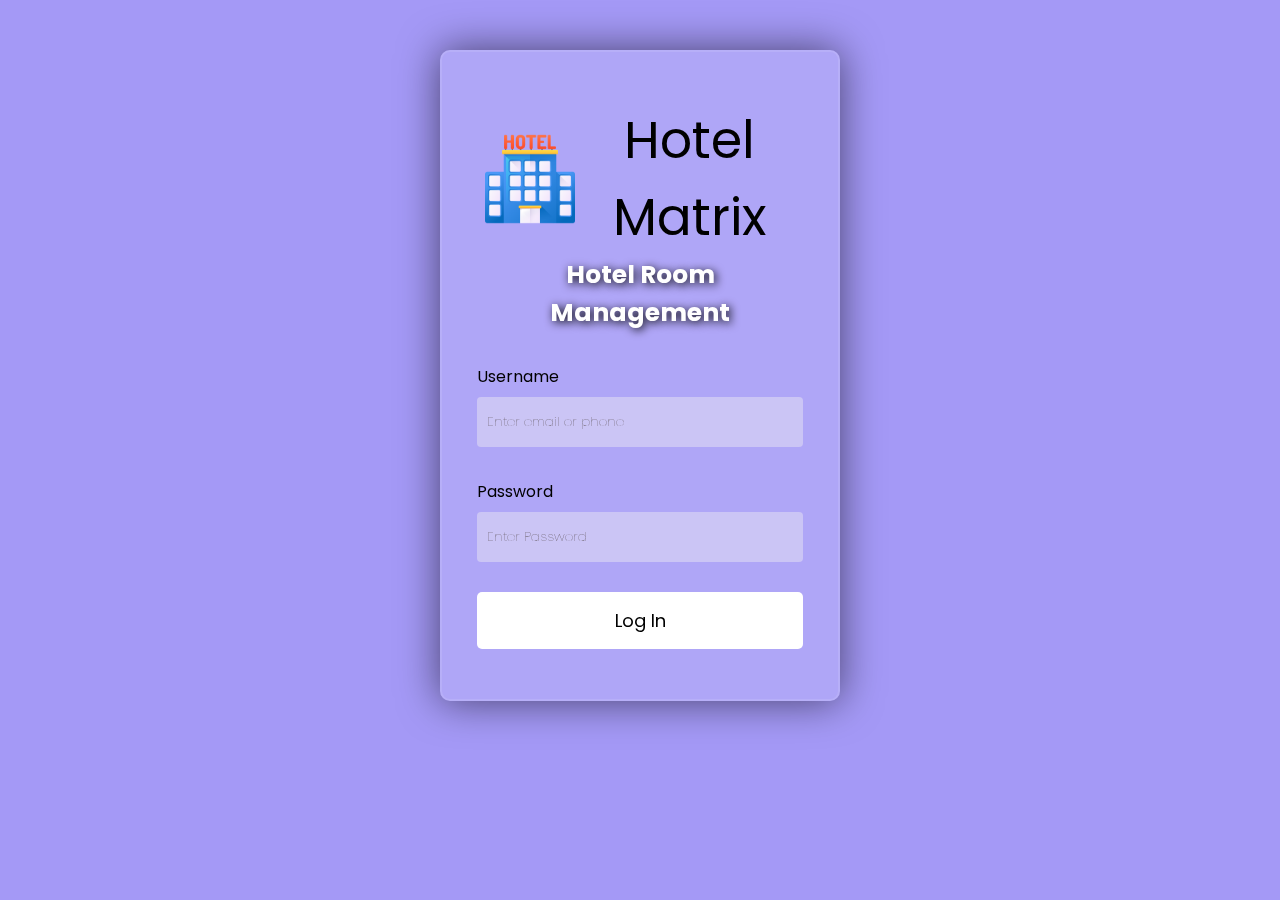
==== index.html @ 38f5377b "Add files via upload" ====
<!DOCTYPE html>
<html lang="en">

<head>
    <title>Login Form</title>
    <link href="https://fonts.googleapis.com/css2?family=Poppins:wght@300;500;600&display=swap" rel="stylesheet">
    <link rel="stylesheet" href="https://cdnjs.cloudflare.com/ajax/libs/font-awesome/5.15.4/css/all.min.css"
        integrity="sha512-Ty4nOIC2iF2xzB/OE7h+n7lDz4Op4fs+Fb/MZYO0pN1eqj//vPjaqUWBAnrc6YYG4lBe5hSS7pRrJFWNWepZg=="
        crossorigin="anonymous" referrerpolicy="no-referrer" />
    <link rel="stylesheet" href="login.css">
</head>

<body>

    <div class="form-container">
        <form id="loginForm" action="">
            <div style="align-items: center; justify-content: center; display: flex;"> &nbsp;&nbsp;
                <img src="hotel.png" alt="" style="width: 90px; height: 90px; ">
                <h2 style="color: #000;
            text-align: center;
            font-family: 'Poppins', sans-serif;
            font-size: 51px;
            font-style: normal;
            font-weight: 400;
            line-height: normal;">Hotel Matrix</h2>
            </div>
            <h3>Hotel Room Management</h3>
            <label for="username">Username</label>
            <input type="text" name="username" id="username" placeholder="Enter email or phone">

            <label for="password">Password</label>
            <div class="pass">
                <input type="password" class="pass" name="password" placeholder="Enter Password" id="password">
                <i id="show-hide" class="fa-solid fa-eye-slash"></i>
            </div>
            <button type="button" onclick="login()">Log In</button>
        </form>
    </div>
    <script>
        const showHide = document.getElementById('show-hide');
        var passwordInput = document.getElementById('password');

        showHide.addEventListener('click', function () {
            showHide.classList.toggle('show');

            if (showHide.classList.contains('show')) {
                showHide.classList.remove('fa-eye-slash');
                showHide.classList.add('fa-eye');
                passwordInput.setAttribute('type', 'text');
            } else {
                showHide.classList.add('fa-eye-slash');
                showHide.classList.remove('fa-eye');
                passwordInput.setAttribute('type', 'password');
            }
        });

        function login() {
            var username = document.getElementById('username').value;
            var password = passwordInput.value;

            if (username === "admin" && password === "admin") {
                window.location.href = "/home_page.html";
            } else {
                alert("Invalid username or password.");
            }
        }
    </script>
</body>

</html>
---- login.css ----
/* CSS of login page start from here */
* {
    padding: 0;
    margin: 0;
    box-sizing: border-box;
    font-family: 'Poppins', sans-serif;
}

body {
    background-color: #a499f6;

}

#home {
align-items: center;
text-align: center;
font-size: 50px;
padding-top: 20px;
/* padding-bottom: 20px; */
font-family: 'Gill Sans', 'Gill Sans MT', Calibri, 'Trebuchet MS', sans-serif;

}

.form-container {
    width: 100%;
    display: flex;
    padding: 50px 20px;
    justify-items: center;
}

form {
    display: block;
    margin: auto;
    width: 400px;
    background-color: rgba(255, 255, 255, 0.13);
    border-radius: 10px;
    backdrop-filter: blur(10px);
    border: 2px solid rgba(255, 255, 255, 0.1);
    box-shadow: 0 0 40px rgba(8, 7, 16, 0.6);
    padding: 50px 35px;
}

form h3 {
    font-size: 25px;
    text-align: center;
    color: #fff;
    text-shadow: 2px 2px 10px black;
}

label {
    display: block;
    margin-top: 2rem;
    font-size: 1rem;
}

input {
    outline: none;
    border: none;
    width: 100%;
    background-color: #f4f3f367;
    border-radius: 4px;
    padding: 15px 10px;
    margin-top: 8px;
    font-weight: 100;
}

input::placeholder {
    color: rgb(87, 79, 79);
}

.pass {
    position: relative;
}

.pass i {
    position: absolute;
    top: 50%;
    transform: translateY(-50%);
    cursor: pointer;
    right: 20px;
}

#show-hide {
    font-size: 1rem;
}

button {
    margin-top: 30px;
    width: 100%;
    background-color: #ffffff;
    padding: 15px 0;
    font-size: 18px;
    border-radius: 5px;
    cursor: pointer;
    border: none;
    transition: all 0.1s;
}

button:hover {
    transform: translate(-0.25rem, -0.25rem);
    box-shadow: 0.25rem 0.25rem #2a2a2c;
}


@media screen and (max-width: 462px) {
    form {
        width: 100%;
    }
}

/* CSS of login page ends here */

/* CSS of home page start from here */

.container {
    width: 100%;
    height: 100%;
    display: grid;
}


#current-date {
    display: flex;
    justify-content: center;
    padding: 20px;
    font-family: Istok Web;
}

#current-time {
    display: flex;
    justify-content: center;
    padding: 20px;
    font-family: Istok Web;
}


.time {
    width: 300px;
    height: 130px;
    color: #ffffff;
    background-color: #4C4A4A;
    ;
    font-size: x-large;
    grid-column-start: 1;
    grid-row-start: 1;
}

.menu {
    width: 300px;
    height: 618px;
    flex-shrink: 0;
    /* opacity: 0.5; */
    background: #D9D9D9;
    margin: 0px;
    grid-column-start: 1;
    grid-row-start: 2;
}

.main_content {
    width: 164.8vh;
    height: 100vh;
    flex-shrink: 0;
    /* opacity: 0.5; */
    /* background: #a41414; */
    grid-column-start: 2;
    grid-row-end: span 2;
}


#options{
    padding-top: 120px;
}

#options ul li{
    padding-left: 5px;
}

#icons {
    width: 40px;
    height: 40px;
    flex-shrink: 0;
    
}

hr{
    width: 300px;
    height: 1.5px;
}

li{
    
    list-style: none;
    /* padding-left: 50px; */
    padding-top: 20px;
    padding-bottom: 20px;
    display: flex;
    justify-content: space-evenly;
    align-items: center;
    font-family: sans-serif;
}

a{
    text-decoration: none;
    text-align: center;
    color: black;
}

#help{
    padding-top: 125px;
    text-align: center;
}

#since{
    display: flex;
    justify-content: space-around;
    padding-top: 10px;
    padding-bottom: 30px;
}

.home_info{
    color: #000;
text-align: center;
font-family: Istok Web;
font-size: 37px;
font-style: normal;
font-weight: 400;
line-height: normal;
}

#project_info{
    display: flex;
    justify-content: center;
    padding-top: 220px;
    text-decoration: underline;
}

/* end of login page */
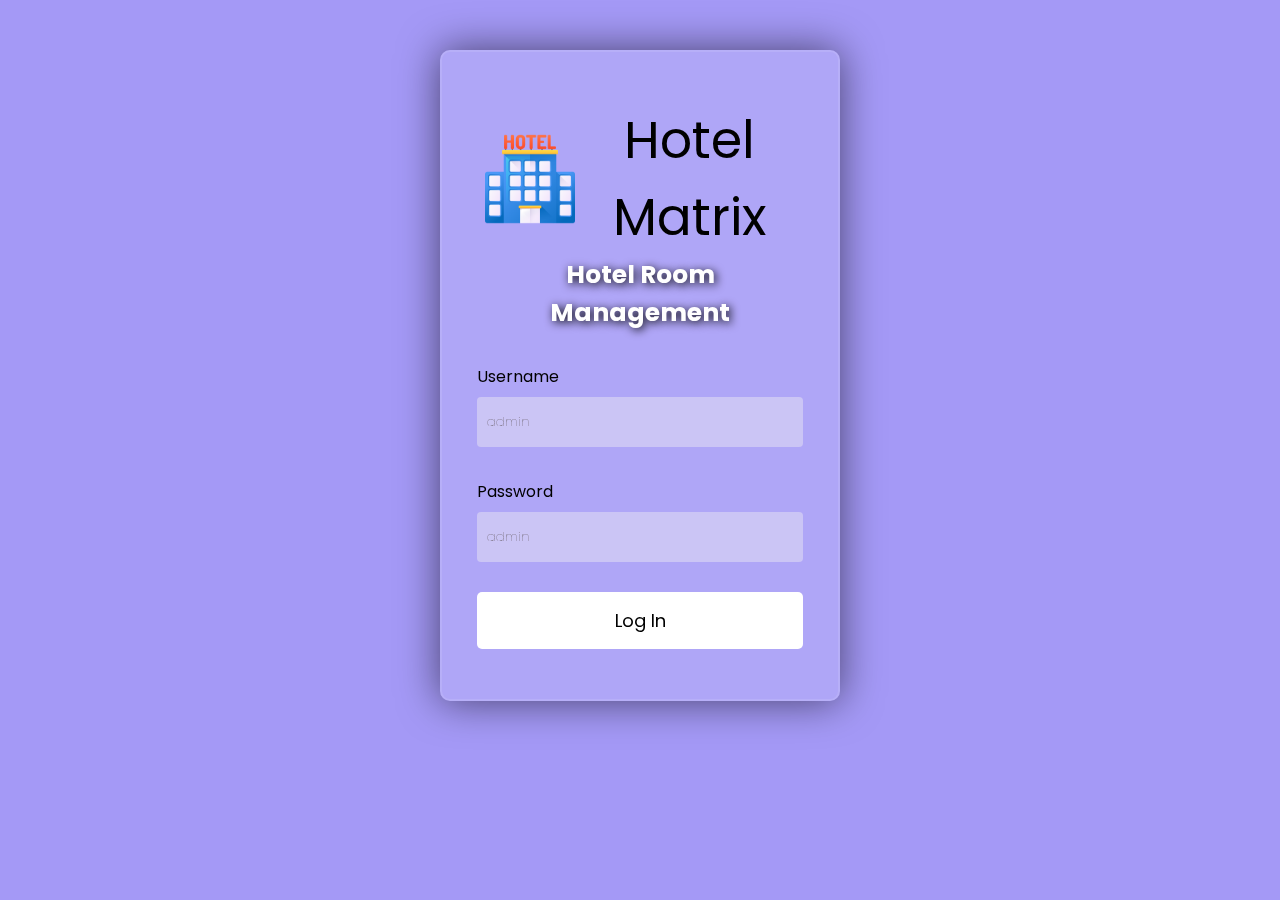
==== commit 9a2af5d7: "Favicon added" ====
--- a/index.html
+++ b/index.html
@@ -4,10 +4,11 @@
 <head>
     <title>Login Form</title>
     <link href="https://fonts.googleapis.com/css2?family=Poppins:wght@300;500;600&display=swap" rel="stylesheet">
-    <link rel="stylesheet" href="https://cdnjs.cloudflare.com/ajax/libs/font-awesome/5.15.4/css/all.min.css"
+    <link href="https://cdnjs.cloudflare.com/ajax/libs/font-awesome/5.15.4/css/all.min.css"
         integrity="sha512-Ty4nOIC2iF2xzB/OE7h+n7lDz4Op4fs+Fb/MZYO0pN1eqj//vPjaqUWBAnrc6YYG4lBe5hSS7pRrJFWNWepZg=="
         crossorigin="anonymous" referrerpolicy="no-referrer" />
     <link rel="stylesheet" href="login.css">
+    <link rel="icon" type="image/x-icon" href="Favicon.ico">
 </head>
 
 <body>
@@ -26,11 +27,11 @@
             </div>
             <h3>Hotel Room Management</h3>
             <label for="username">Username</label>
-            <input type="text" name="username" id="username" placeholder="Enter email or phone">
+            <input type="text" name="username" id="username" placeholder="admin">
 
             <label for="password">Password</label>
             <div class="pass">
-                <input type="password" class="pass" name="password" placeholder="Enter Password" id="password">
+                <input type="password" class="pass" name="password" placeholder="admin" id="password">
                 <i id="show-hide" class="fa-solid fa-eye-slash"></i>
             </div>
             <button type="button" onclick="login()">Log In</button>
@@ -59,7 +60,7 @@
             var password = passwordInput.value;
 
             if (username === "admin" && password === "admin") {
-                window.location.href = "/home_page.html";
+                window.location.href = "home-page.html";
             } else {
                 alert("Invalid username or password.");
             }
@@ -67,5 +68,4 @@
     </script>
 </body>
 
-</html>
-
+</html>